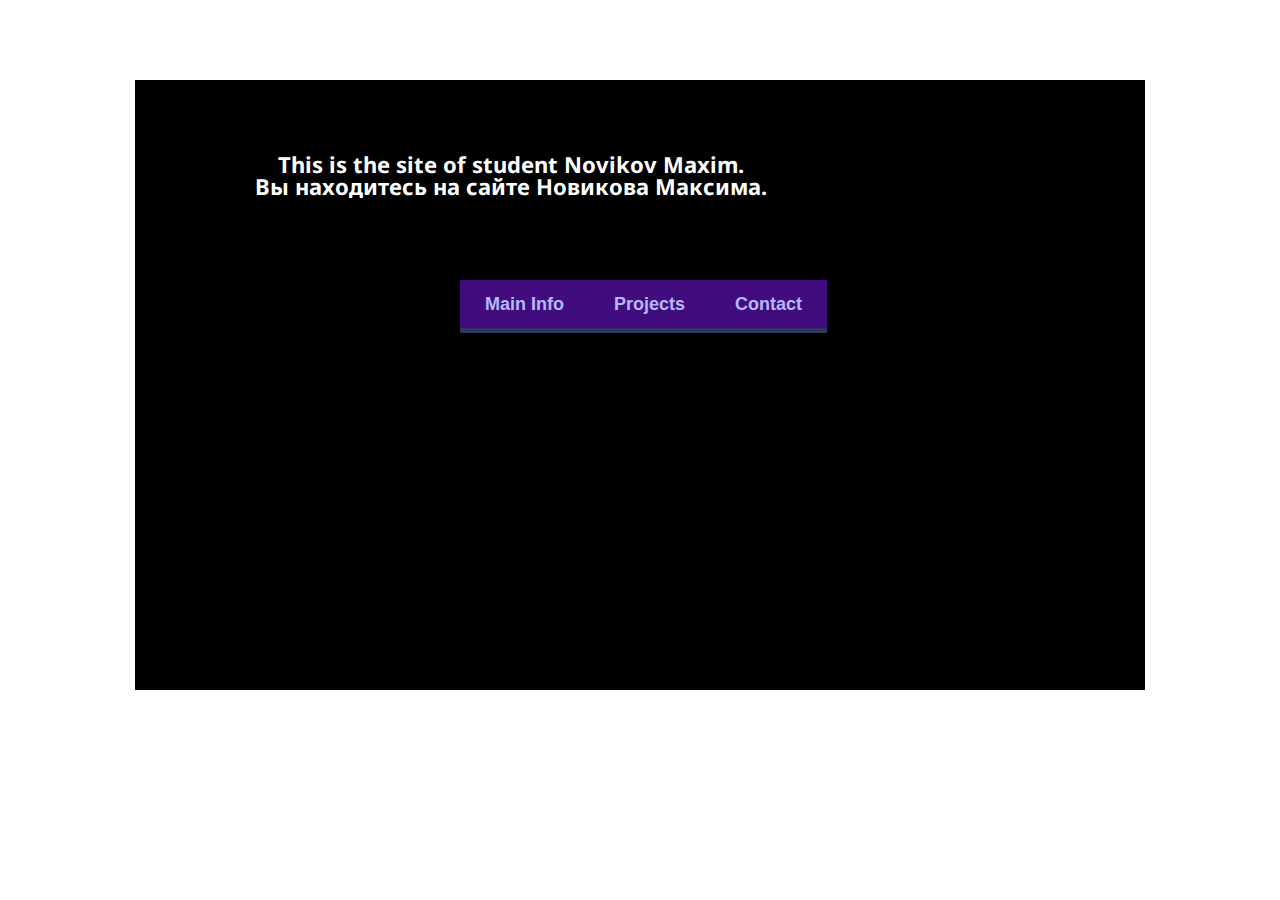
==== index.html @ beea8209 "done" ====
<!DOCTYPE html>
<html lang="en">
<head>
    <meta charset="UTF-8">
    <meta http-equiv="X-UA-Compatible" content="IE=edge">
    <meta name="viewport" content="width=device-width, initial-scale=1.0">
    <title>Novikov's website </title>
    <link rel="stylesheet" href="reset.css">
    <link rel="stylesheet" href="style.css">
    <!-- Hi there! This is the site of student Novikov Maxim. -->
</head>
<body>
    <div class="container">
        <div class="header">
            <div class="title-block">
                <h1>This is the site of student Novikov Maxim.
                    <br>
                    Вы находитесь на сайте Новикова Максима.
                </h1>
            </div>
            <div class="userpic"></div>
        </div>
        <div class="content-wrapper">
            <div class="tabs">
                <nav class="tabs__items">
                    <a href="#tab_01">Main Info</a>
                    <a href="#tab_02">Projects</a>
                    <a href="#tab_03">Contact</a>
                </nav>
                <div class="tabs_body">
                    <div id="tab_01" class="tabs_block">
                        <div class="content">
                            <h2>Hey there!</h2>
                                <br>
                            <p>
                                My name is Novikov Maxim. I am student in Moscow Technical University of Communications 
                                and Informatics. I am currently studying programming languages C++, Java and development
                                and design of web sites - HTML, CSS.
                            </p>
                                <br>
                                <br>
                            <h2>Приветствую!</h2>
                                <br>
                            <p>
                                Меня зовут Новиков Максим. Я студент Московского Технического Университета Связи и Информатики.
                                В настоящее время изучаю такие языки программирования, как C++, Java, а также создание и 
                                дизайн вебсайтов - HTML, CSS.
                            </p>
                        </div>
                        <div class="sidebar">
                            <h2>Skills/Навыки</h2>
                        
                            <ul class="skills">
                                <li>C++</li>
                                <li>Java</li>
                                <li>HTML</li>
                                <li>CSS</li>
                                <li>Git</li>
                                <li>Adobe Photoshop</li>
                                <li>Telegram API</li>
                            </ul>
                        </div>
                    </div>
                    <div id="tab_02" class="tabs_block">
                        <div class="content_2">
                            <h2>Here are some of my works:</h2>
                            <p>
                                <a href="https://github.com/frankieL8/prak_project">Telegram Messages Saver.</a>
                                <br>
                                <br>
                                <br>
                                <br>
                                <br>
                                <a href="https://github.com/frankieL8/siaod">Python Structures and Algorithms / Tasks</a>
                                <br>
                                <br>
                                <br>
                                <br>
                                <br>
                                <a href="https://github.com/frankieL8/prak_web">Personal Website</a>
                            </p>
                        </div>
                    </div>
                    <div id="tab_03" class="tabs_block">
                        <div class="content_2">
                        <h2>You can reach me there:</h2>
                        </div>
                        <div class="content_3">
                            <p>
                                Mail: Max10872002@mail.ru
                                <br>
                                <br>
                                <br>
                                <br>
                                <br>
                                Discord: челты#6770
                                <br>
                                <br>
                                <br>
                                <br>
                                <br>
                                Vk: @nofikaef

                            </p>
                        </div>
                    </div>
                </div>
            </div>
        </div>
        
    </div>
</body>
</html>
---- style.css ----
@import url('https://fonts.googleapis.com/css2?family=Noto+Sans:wght@300;400;700&display=swap');

body {
    font-family: 'Noto Sans', sans-serif;
    background: url(https://funart.pro/uploads/posts/2021-04/1618440641_42-funart_pro-p-oboi-fon-temno-fioletovii-fon-42.jpg) 
    no-repeat;
    background-size: 100%;
    padding: 80px 0;
}

h2 {
    font-weight: bold;
    font-size: large;
    padding: 20px;
    position: relative;
    width: 100%;
}

.container {
    max-width: 1000px;
    margin: 0 auto;
    min-height: 600px;
    border: 5px solid black;
    background: black;
} 

.header {
    display: flex;
    height: 180px;
    
}
.title-block {
    display: flex;
    justify-content: center;
    align-items: center;
    text-align: center;
    width: 75%;
    height: 100%;
    font-weight: bold;
    font-size: 22px;
    color: white;
    background: url("https://i.pinimg.com/736x/6d/6f/92/6d6f92cb0bfa825be8c41bc8303b86c8.jpg") no-repeat center center
    / cover;
    margin-right: 10px;
}

.userpic {
    display: flex;
    width: 25%;
    height: 100%;
    background: url(https://sun9-60.userapi.com/impg/eFotjYj8vA8bTNsVRKOX6LSXcE5U3ttor0Np1Q/yKLQRaHhiWM.jpg?size=1080x1080&quality=96&sign=be7bab572af8a4241c3854c509327889&type=album)
    no-repeat bottom 20% center / cover ;
}

.content-wrapper {
    display: flex;
    color: white;
}

.tabs__items {
    position: absolute;
    width: 100%;
    display: flex;
    padding: 15px 25px;
    padding-left: 25%;
}
.tabs__items a {
    text-decoration: none;
    font-family: sans-serif;
    font-size: large;
    font-weight: bold;
    color: #b6b6fd;
    padding: 15px 25px;
    background-color: rgb(65, 13, 126);
    border-bottom: 5px solid #333363;
    align-items: center;
}
.tabs_body {
    display: flex;
    color: white;
}
.tabs_block {
    color: white;
    display: none;
    max-width: 100%;
    position: relative;
    top: 60px;
}
.tabs nav a:hover {
    background-color: rgb(37, 7, 71);
}
.tabs_block:target {
    display: flex;
}

.content {
    width: 75%;
    font-size: large;
    padding: 20px;
}
.sidebar {
    text-align: center;
    width: 25%;
    font-size: large;
    padding: 20px;
}

.skills li {
    margin: 20px 0;
    transition: transform .5s ease;
    cursor: default;
}
.skills li:hover {
    transform: translateX(10px);
}

.content_2 {
    position: relative;
    color: white;
    text-decoration: none;
    font-size: large;
    width: 100%;
    font-size: large;
    padding: 20px;
}
.content_2 a {
    position: relative;
    padding: 0 150px;
    top: 50px;
    text-decoration: none;
    font-size: 25px;
    font-family: 'Montserrat', sans-serif;
    letter-spacing: 1px;
    color: hsl(337, 55%, 45%)
}
.content_2 a:hover {
    text-decoration: underline;
}

.content_3 {
    position: relative;
    white-space: nowrap;
    width: 100%;
    left: 100px;
    top: 100px;
    text-decoration: none;
    font-weight: bold;
    font-size: 20px;
    text-align: center;
}
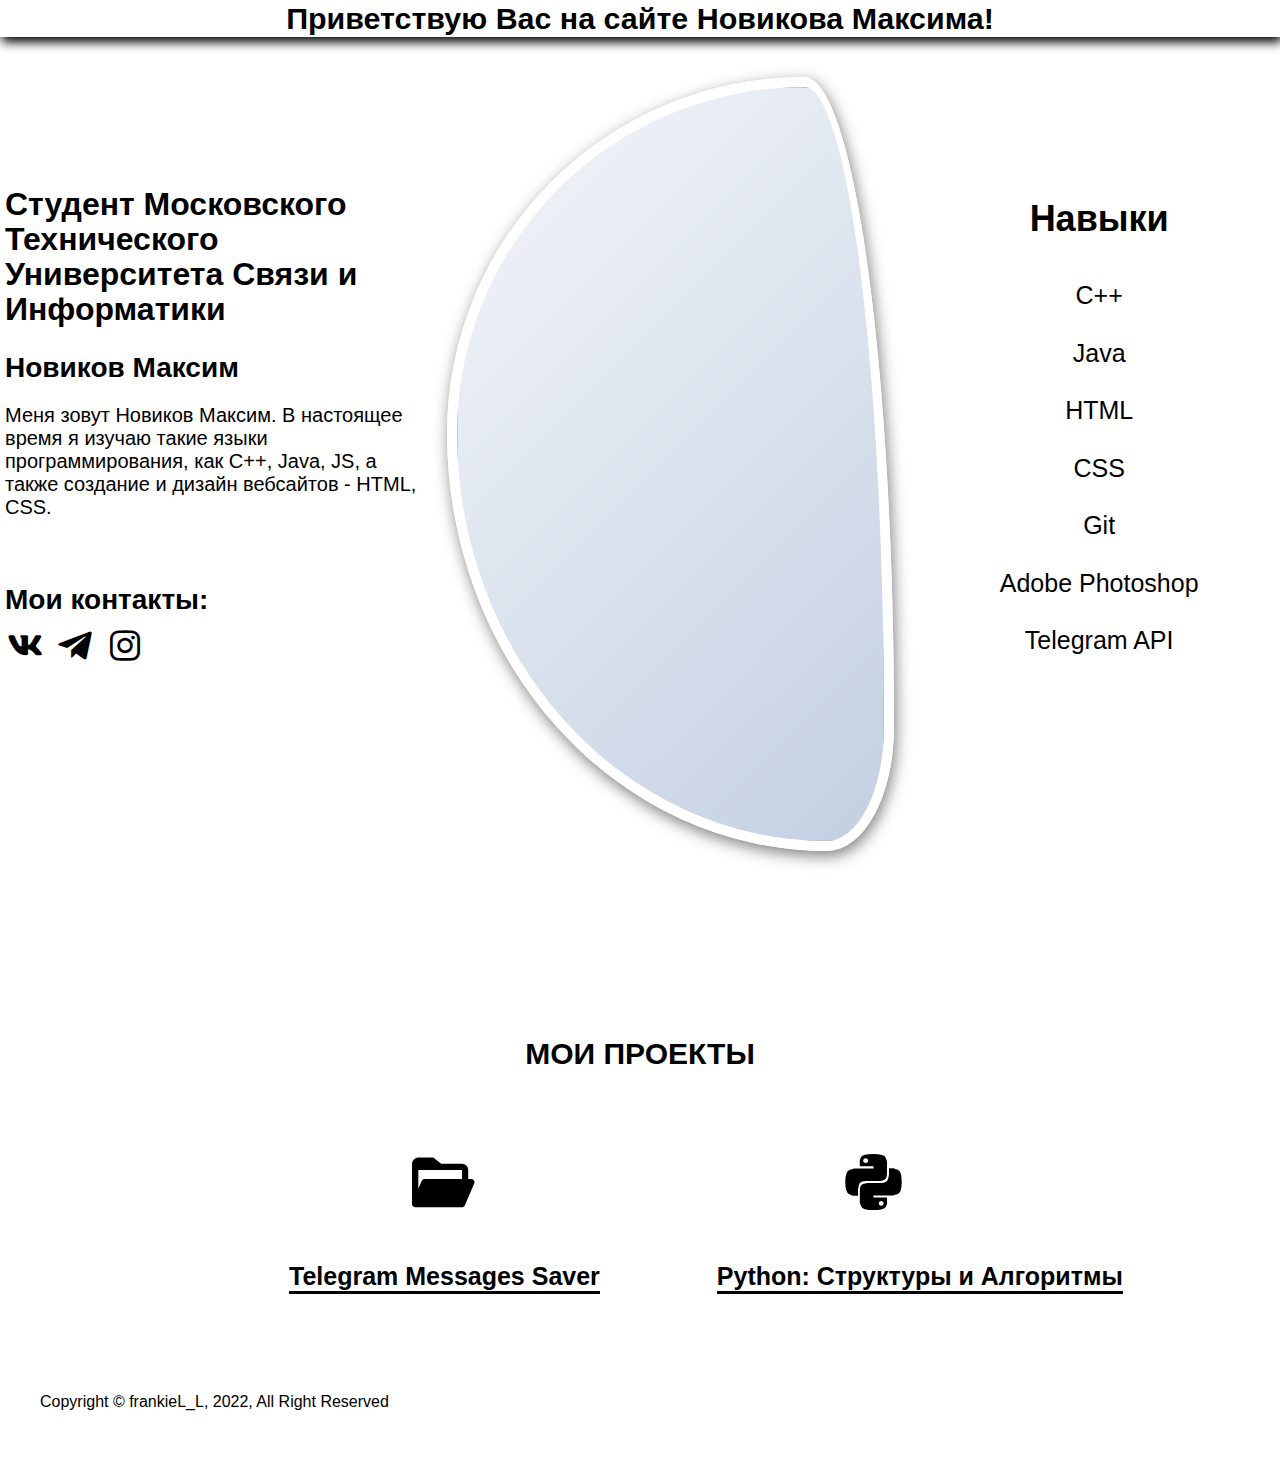
==== commit 75e0b828: "Add files via upload" ====
--- a/index.html
+++ b/index.html
@@ -1,113 +1,110 @@
 <!DOCTYPE html>
 <html lang="en">
+
 <head>
-    <meta charset="UTF-8">
-    <meta http-equiv="X-UA-Compatible" content="IE=edge">
-    <meta name="viewport" content="width=device-width, initial-scale=1.0">
-    <title>Novikov's website </title>
-    <link rel="stylesheet" href="reset.css">
-    <link rel="stylesheet" href="style.css">
-    <!-- Hi there! This is the site of student Novikov Maxim. -->
+  <meta charset="UTF-8">
+  <meta name="viewport" content="width=device-width, initial-scale=1.0">
+  <title>Document</title>
+
+  <!--шрифты-->
+  <link rel="preconnect" href="https://fonts.googleapis.com">
+  <link rel="preconnect" href="https://fonts.gstatic.com" crossorigin>
+    <link href="https://fonts.googleapis.com/css2?family=Noto+Sans:wght@300;400;700&display=swap" rel="stylesheet">
+  <!--иконки-->
+  <link rel="stylesheet" href="https://cdn.jsdelivr.net/npm/boxicons@latest/css/boxicons.min.css">
+  <!--файл со стилями -->
+  <link rel="stylesheet" href="style.css">
+
+  <!-- Bootstrap CSS (jsDelivr CDN) -->
+  <link href="https://cdn.jsdelivr.net/npm/bootstrap@5.1.3/dist/css/bootstrap.min.css" rel="stylesheet" integrity="sha384-1BmE4kWBq78iYhFldvKuhfTAU6auU8tT94WrHftjDbrCEXSU1oBoqyl2QvZ6jIW3" crossorigin="anonymous">
+  <!-- Bootstrap Bundle JS (jsDelivr CDN) -->
+  <script defer src="https://cdn.jsdelivr.net/npm/bootstrap@5.1.3/dist/js/bootstrap.bundle.min.js" integrity="sha384-ka7Sk0Gln4gmtz2MlQnikT1wXgYsOg+OMhuP+IlRH9sENBO0LRn5q+8nbTov4+1p" crossorigin="anonymous"></script>
+  
+
 </head>
+
 <body>
-    <div class="container">
-        <div class="header">
-            <div class="title-block">
-                <h1>This is the site of student Novikov Maxim.
-                    <br>
-                    Вы находитесь на сайте Новикова Максима.
-                </h1>
-            </div>
-            <div class="userpic"></div>
-        </div>
-        <div class="content-wrapper">
-            <div class="tabs">
-                <nav class="tabs__items">
-                    <a href="#tab_01">Main Info</a>
-                    <a href="#tab_02">Projects</a>
-                    <a href="#tab_03">Contact</a>
-                </nav>
-                <div class="tabs_body">
-                    <div id="tab_01" class="tabs_block">
-                        <div class="content">
-                            <h2>Hey there!</h2>
-                                <br>
-                            <p>
-                                My name is Novikov Maxim. I am student in Moscow Technical University of Communications 
-                                and Informatics. I am currently studying programming languages C++, Java and development
-                                and design of web sites - HTML, CSS.
-                            </p>
-                                <br>
-                                <br>
-                            <h2>Приветствую!</h2>
-                                <br>
-                            <p>
-                                Меня зовут Новиков Максим. Я студент Московского Технического Университета Связи и Информатики.
-                                В настоящее время изучаю такие языки программирования, как C++, Java, а также создание и 
-                                дизайн вебсайтов - HTML, CSS.
-                            </p>
-                        </div>
-                        <div class="sidebar">
-                            <h2>Skills/Навыки</h2>
-                        
-                            <ul class="skills">
-                                <li>C++</li>
-                                <li>Java</li>
-                                <li>HTML</li>
-                                <li>CSS</li>
-                                <li>Git</li>
-                                <li>Adobe Photoshop</li>
-                                <li>Telegram API</li>
-                            </ul>
-                        </div>
-                    </div>
-                    <div id="tab_02" class="tabs_block">
-                        <div class="content_2">
-                            <h2>Here are some of my works:</h2>
-                            <p>
-                                <a href="https://github.com/frankieL8/prak_project">Telegram Messages Saver.</a>
-                                <br>
-                                <br>
-                                <br>
-                                <br>
-                                <br>
-                                <a href="https://github.com/frankieL8/siaod">Python Structures and Algorithms / Tasks</a>
-                                <br>
-                                <br>
-                                <br>
-                                <br>
-                                <br>
-                                <a href="https://github.com/frankieL8/prak_web">Personal Website</a>
-                            </p>
-                        </div>
-                    </div>
-                    <div id="tab_03" class="tabs_block">
-                        <div class="content_2">
-                        <h2>You can reach me there:</h2>
-                        </div>
-                        <div class="content_3">
-                            <p>
-                                Mail: Max10872002@mail.ru
-                                <br>
-                                <br>
-                                <br>
-                                <br>
-                                <br>
-                                Discord: челты#6770
-                                <br>
-                                <br>
-                                <br>
-                                <br>
-                                <br>
-                                Vk: @nofikaef
 
-                            </p>
-                        </div>
-                    </div>
-                </div>
+<header class="header">
+    <h3 class="header__logo logo" href="#">Приветствую Вас на сайте Новикова Максима!</h3>
+    
+</header>  
+
+<div class="hero">
+    <div class="container hero__container">
+        <div class="hero__about">
+            <h1 class="hero__title">
+                Студент Московского Технического Университета Связи и Информатики
+            </h1>
+            <h2 class="hero__subtitle"> 
+                Новиков Максим
+            </h2> 
+            <p class="hero__description">
+                Меня зовут Новиков Максим. В настоящее время я изучаю такие 
+                языки программирования, как C++, Java, JS, а также создание и 
+                дизайн вебсайтов - HTML, CSS.
+            </p>
+            <h2 class="hero__contacts"> Мои контакты: </h2>
+            <div class="hero__links">
+                <a class="hero__link" href="https://vk.com/novikaef">
+                    <i class='bx bxl-vk'></i>
+                </a>
+                <a class="hero__link" href="https://t.me/calmnessR">
+                    <i class='bx bxl-telegram'></i>
+                </a>
+                <a class="hero__link" href="#">
+                    <i class='bx bxl-instagram'></i>
+                </a>
             </div>
         </div>
-        
+        <div class="hero__box">
+            <img class="hero__box-img" src="avatar_pic2.png" alt="">
+        </div>
+        <div class="sidebar">
+            <h2>Навыки</h2>
+        <ul class="hero__skills">
+            <li>C++</li>
+            <li>Java</li>
+            <li>HTML</li>
+            <li>CSS</li>
+            <li>Git</li>
+            <li>Adobe Photoshop</li>
+            <li>Telegram API</li>
+        </ul>
+        </div>
     </div>
+</div>
+
+<section id="projects">
+    <div class="container">
+        <div class="projects_container">
+            <div class="headline">
+                <h2>Мои Проекты</h2>
+            </div>
+            
+            <div class="project_links">
+                <a href="https://github.com/frankieL8/prak_project" > <i class='bx bxs-folder-open' ></i> </a>
+                <a href="https://github.com/frankieL8/siaod" > <i class='bx bxl-python'></i> </a>
+            </div>
+
+            <div class="project_names">
+                <li>
+                    <li class="text-center"> Telegram Messages Saver </li>
+                    <li class="text-center">  Python: Структуры и Алгоритмы </li>
+                </li> 
+            </div>
+        </div>
+    </div>
+</section>
+
+<footer id="footer">
+    <div class="container">
+        <div class="pt-6"></div>
+            <p class="text-center text-black mt-5"> 
+            Copyright © frankieL_L, 2022, All Right Reserved </p>
+    </div>
+</footer>
+
+<script src="js/bootstrap.bundle.js"></script>
 </body>
 </html>--- a/style.css
+++ b/style.css
@@ -1,150 +1,334 @@
-@import url('https://fonts.googleapis.com/css2?family=Noto+Sans:wght@300;400;700&display=swap');
+*,
+::before,
+::after {
+  box-sizing: border-box;
+}
 
 body {
-    font-family: 'Noto Sans', sans-serif;
-    background: url(https://funart.pro/uploads/posts/2021-04/1618440641_42-funart_pro-p-oboi-fon-temno-fioletovii-fon-42.jpg) 
-    no-repeat;
-    background-size: 100%;
-    padding: 80px 0;
-}
-
-h2 {
-    font-weight: bold;
-    font-size: large;
-    padding: 20px;
-    position: relative;
+  margin: 0;
+  font-family: 'Alegreya', sans-serif;
+}
+
+img {
+  width: 100%;
+  height: 100%;
+}
+
+h1,
+h2,
+h3,
+h4,
+h5 {
+  margin: 0;
+}
+
+.header {
     width: 100%;
+    padding: 1px 0;
+    text-align: center;
+    font-size: 26px;
+    font-weight: 400;
+    color: black;
+    box-shadow: 2px 5px 10px;
+}
+
+.header a {
+    cursor: default;
+}
+
+.footer {
+    padding: 0;
+}
+
+.mt-6 {
+    margin-top: 4rem;
+}
+
+section {
+    padding: 100px 0;
+}
+
+.header__logo {
+    color: inherit;
+    text-decoration: none;
+}
+
+.hero {
+    min-height: 100vh;
+    display: flex;
+    justify-content: center;
+    align-items: center;
 }
 
 .container {
-    max-width: 1000px;
+    max-width: 1230px;
+    width: 100%;
     margin: 0 auto;
-    min-height: 600px;
-    border: 5px solid black;
-    background: black;
-} 
-
-.header {
-    display: flex;
-    height: 180px;
+    padding: 0 15px;
+    padding-bottom: 45px;
+}
+
+.hero__container {
+    display: grid;
+    grid-template-columns: 
+        repeat(auto-fit, minmax(290px, 1fr));
+    grid-gap: 20px;
+}
+
+.hero__about {
+    display: flex;
+    flex-direction: column;
+    margin-bottom: 70px;
+    margin-left: -35px;
+    justify-content: center;
+}
+
+.hero__title {
+    margin-bottom: 25px;
+    font-size: 32px;
+    line-height: 1.1;
+    font-weight: 600;
+}
+
+.hero__subtitle {
+    font-size: 28px;
+    font-weight: 600;
+}
+
+.hero__description {
+    font-size: 20px;
+}
+
+.hero__contacts {
+    font-size: 28px;
+    margin-top: 45px;
+    font-weight: 600;
+}
+
+.hero__links {
+    display: flex;
+}
+
+.hero__link {
+    margin-right: 10px;
+    margin-top: 10px;
+    font-size: 40px;
+    color: black;
+
+    transition: color 0.3s;
+}
+
+.hero__link:hover {
+    color: #4facfe;
+}
+
+.hero__box {
+    max-width: 500px;
+    min-width: 330px;
+    width: 447px;
+    height: 774px;
+    justify-content: center;
+    overflow: hidden;
+    margin-top: 8px;
+    margin-bottom: 10px;
+
+    background-image: 
+    linear-gradient(135deg, #f5f7fa 0%, #c3cfe2 100%);
+    border: 10px solid #fff;
+    border-radius: 80% 20% 15% 85% / 46% 84% 16% 54%;
+    box-shadow: 2px 5px 15px 
+    rgba(0, 0, 0, 0.5);
     
 }
-.title-block {
-    display: flex;
-    justify-content: center;
-    align-items: center;
+
+.sidebar {
+    display: flex;
+    flex-direction: column;
     text-align: center;
-    width: 75%;
-    height: 100%;
-    font-weight: bold;
-    font-size: 22px;
-    color: white;
-    background: url("https://i.pinimg.com/736x/6d/6f/92/6d6f92cb0bfa825be8c41bc8303b86c8.jpg") no-repeat center center
-    / cover;
-    margin-right: 10px;
-}
-
-.userpic {
-    display: flex;
-    width: 25%;
-    height: 100%;
-    background: url(https://sun9-60.userapi.com/impg/eFotjYj8vA8bTNsVRKOX6LSXcE5U3ttor0Np1Q/yKLQRaHhiWM.jpg?size=1080x1080&quality=96&sign=be7bab572af8a4241c3854c509327889&type=album)
-    no-repeat bottom 20% center / cover ;
-}
-
-.content-wrapper {
-    display: flex;
-    color: white;
-}
-
-.tabs__items {
-    position: absolute;
+    font-size: 24px;
+    line-height: 1.1;
+    margin-top: 130px;
+    margin-left: 105px;
+    text-decoration: none;
+}
+
+.hero__skills li {
+    list-style-type: none;
+    font-size: 25px;
+    margin-top: 10px;
+    margin-left: -20px;
+    text-align: center;
     width: 100%;
-    display: flex;
-    padding: 15px 25px;
-    padding-left: 25%;
-}
-.tabs__items a {
-    text-decoration: none;
-    font-family: sans-serif;
-    font-size: large;
-    font-weight: bold;
-    color: #b6b6fd;
-    padding: 15px 25px;
-    background-color: rgb(65, 13, 126);
-    border-bottom: 5px solid #333363;
-    align-items: center;
-}
-.tabs_body {
-    display: flex;
-    color: white;
-}
-.tabs_block {
-    color: white;
-    display: none;
-    max-width: 100%;
-    position: relative;
-    top: 60px;
-}
-.tabs nav a:hover {
-    background-color: rgb(37, 7, 71);
-}
-.tabs_block:target {
-    display: flex;
-}
-
-.content {
-    width: 75%;
-    font-size: large;
-    padding: 20px;
-}
-.sidebar {
-    text-align: center;
-    width: 25%;
-    font-size: large;
-    padding: 20px;
-}
-
-.skills li {
-    margin: 20px 0;
+    padding: 10px;
     transition: transform .5s ease;
     cursor: default;
 }
-.skills li:hover {
+
+.hero__skills li:hover {
     transform: translateX(10px);
 }
 
-.content_2 {
-    position: relative;
-    color: white;
+.section_title {
+    margin-top: 45px;
+    display: flex;
+    flex-wrap: nowrap;
+    justify-content: center;
+    align-items: center;
+    margin: 0 auto;
+    padding: 40px 0;
+    font-size: 40px;
+    font-weight: 550;
+    line-height: 1.1;
+    margin-bottom: 20px;
+}
+
+.projects_container {
+    justify-content: center;
+    max-width: 1440px;
+    width: 100%;
+    margin: 0 auto;
+    padding: 0 15px;
+}
+
+.project_items a:hover {
+    color: #00427c;
+}
+
+.headline h2{
+    text-align: center;
+    text-transform: uppercase;
+    font-size: 30px;
+    line-height: 1.1;
+    margin-bottom: 50px;
+}
+
+.projects i{
+    font-size: 25px;
+    color: black
+}
+
+.project_links a{
+    display: inline-block;
+    margin-left: 30%;
+    margin-top: 25px;
+    font-size: 75px;
+    color: black;
+    
+    border-width: 100px;
+    justify-content: right;
+    align-items: center;
+
+    transition: color 1s;
+}
+
+.project_names li{
+    display: block;
+    float: left;
+    margin-top: 30px;
+    margin-left: 10%;
     text-decoration: none;
-    font-size: large;
-    width: 100%;
-    font-size: large;
-    padding: 20px;
-}
-.content_2 a {
-    position: relative;
-    padding: 0 150px;
-    top: 50px;
-    text-decoration: none;
+    border-bottom: 3px solid black;
     font-size: 25px;
-    font-family: 'Montserrat', sans-serif;
-    letter-spacing: 1px;
-    color: hsl(337, 55%, 45%)
-}
-.content_2 a:hover {
-    text-decoration: underline;
-}
-
-.content_3 {
-    position: relative;
-    white-space: nowrap;
-    width: 100%;
-    left: 100px;
-    top: 100px;
-    text-decoration: none;
-    font-weight: bold;
-    font-size: 20px;
-    text-align: center;
-}
+    font-weight: 600;
+
+}
+
+.project_links a:hover {
+    color: #0265bd;
+}
+
+@media screen and (max-width: 978px) {
+    .hero {
+        padding-top: 30px;
+    }
+
+    .hero__container {
+        grid-row-gap: 20px;
+    }
+
+    .hero__title {
+        font-size: 26px;
+        font-weight: 700;
+        margin-bottom: 10px;
+    }
+
+    .hero__subtitle {
+        font-size: 26px;
+        font-weight: 700;
+    }
+
+    .hero__contacts {
+        font-size: 26px;
+        font-weight: 700;
+    }
+    
+    .h1 { 
+        font-size: 24px;
+        font-weight: 700;
+    }
+    .h2 {
+        font-size: 22px;
+    }
+
+    .hero__description {
+        font-size: 20px;
+    }
+
+    .sidebar {
+        font-size: 28px;
+        text-align: center;
+    }
+
+    .hero__skills li {
+        text-align: center;
+        align-items: center;
+    }
+
+    .hero__about {
+        text-align: center;
+    }
+
+    .hero__links {
+        justify-content: center;
+    }
+
+    .hero__box {
+        max-width: 400px;
+        justify-content: center;
+        margin-left: 15%;
+    }
+
+    .section_title {
+        font-size: 28px;
+        font-weight: 700;
+    }
+
+    .sidebar {
+        font-size: 20px;
+        margin-left: 105%;
+        align-items: center;
+    }
+
+    .hero__skills li {
+        font-size: 22px;
+    }
+
+    .headline h2 {
+        font-size: 28px;
+    }   
+
+    .project_links a {
+        font-size: 50px;
+        align-items: center;
+        justify-content: center;
+    }
+    .project_names li {
+        display: inline-flex;
+        flex-direction: row;
+        float: center;
+        border-bottom: 0px;
+        font-size: 18px;
+        text-align: right;
+        
+    }
+}